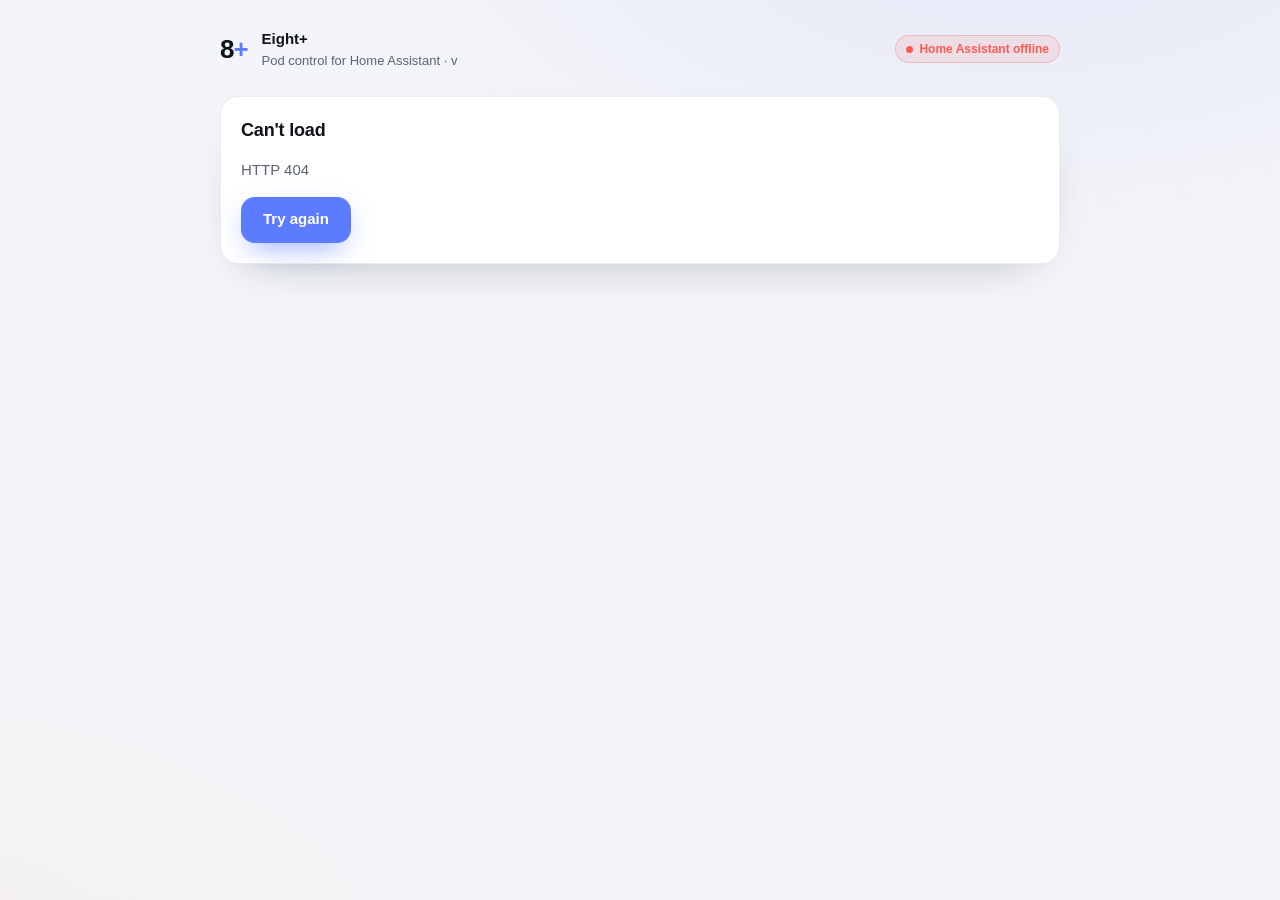
==== eight_plus/app/web/index.html @ 0bc9a641 "Eight+ 0.1.0 — first public release candidate Home Assistant add-on (setup wizard, package generator" ====
<!doctype html>
<html lang="en">
<head>
  <meta charset="utf-8" />
  <meta name="viewport" content="width=device-width, initial-scale=1, viewport-fit=cover" />
  <title>Eight+ Setup</title>
  <link rel="stylesheet" href="style.css" />
</head>
<body>
  <div id="root" class="shell">
    <div class="boot"><div class="mark">8<span>+</span></div><p>Connecting to Home Assistant…</p></div>
  </div>
  <script type="module" src="app.js"></script>
</body>
</html>
---- eight_plus/app/web/style.css ----
/* Eight+ setup panel — dark-first, like the card it installs. */
:root {
  --bg: #07090d;
  --bg-2: #0d1017;
  --surface: #131721;
  --surface-2: #1a1f2b;
  --line: rgba(255, 255, 255, 0.08);
  --line-2: rgba(255, 255, 255, 0.14);
  --text: #eef1f6;
  --muted: #8d95a5;
  --faint: #5d6576;
  --accent: #5b7cff;
  --accent-2: #3f6bff;
  --accent-soft: rgba(91, 124, 255, 0.14);
  --warm: #ff8a4c;
  --cool: #4aa8ff;
  --ok: #33d17a;
  --warn: #ffb020;
  --bad: #ff5a52;
  --radius: 18px;
  --radius-sm: 12px;
  --shadow: 0 24px 60px -24px rgba(0, 0, 0, 0.8);
  --font: -apple-system, BlinkMacSystemFont, "SF Pro Text", "Segoe UI", Roboto, "Helvetica Neue", sans-serif;
  --mono: ui-monospace, "SF Mono", Menlo, Consolas, monospace;
  color-scheme: dark;
}
@media (prefers-color-scheme: light) {
  :root:not([data-theme="dark"]) {
    --bg: #f4f5f8; --bg-2: #eceef3; --surface: #ffffff; --surface-2: #f3f4f8;
    --line: rgba(10, 20, 40, 0.08); --line-2: rgba(10, 20, 40, 0.16);
    --text: #10131a; --muted: #5b6474; --faint: #8a93a3;
    --accent-soft: rgba(63, 107, 255, 0.10); --shadow: 0 20px 50px -30px rgba(10, 20, 40, 0.35);
    color-scheme: light;
  }
}
* { box-sizing: border-box; }
html, body { margin: 0; background: var(--bg); color: var(--text); font: 15px/1.5 var(--font);
  -webkit-font-smoothing: antialiased; }
body { min-height: 100vh; background:
  radial-gradient(1200px 600px at 80% -10%, rgba(91,124,255,.10), transparent 60%),
  radial-gradient(900px 500px at -10% 110%, rgba(255,138,76,.07), transparent 60%), var(--bg); }
button, input, select { font: inherit; color: inherit; }
a { color: var(--accent); }
.shell { max-width: 880px; margin: 0 auto; padding: 28px 20px 80px; }

/* ---------- boot ---------- */
.boot { min-height: 70vh; display: grid; place-content: center; text-align: center; color: var(--muted); }
.mark { font-weight: 800; font-size: 44px; letter-spacing: -0.04em; color: var(--text); }
.mark span { color: var(--accent); }
.boot .mark { animation: breathe 2s ease-in-out infinite; }
@keyframes breathe { 50% { opacity: .55; transform: scale(.97); } }

/* ---------- top bar ---------- */
.top { display: flex; align-items: center; gap: 14px; margin-bottom: 26px; }
.top .mark { font-size: 26px; }
.top .title { font-weight: 650; }
.top .sub { color: var(--muted); font-size: 13px; }
.top .spacer { flex: 1; }
.pill { display: inline-flex; align-items: center; gap: 6px; padding: 4px 10px; border-radius: 999px;
  font-size: 12px; font-weight: 600; background: var(--surface-2); color: var(--muted); border: 1px solid var(--line); }
.pill.ok { color: var(--ok); background: rgba(51,209,122,.10); border-color: rgba(51,209,122,.25); }
.pill.warn { color: var(--warn); background: rgba(255,176,32,.10); border-color: rgba(255,176,32,.25); }
.pill.bad { color: var(--bad); background: rgba(255,90,82,.10); border-color: rgba(255,90,82,.25); }
.pill.accent { color: var(--accent); background: var(--accent-soft); border-color: rgba(91,124,255,.3); }
.dot { width: 7px; height: 7px; border-radius: 50%; background: currentColor; }

/* ---------- stepper ---------- */
.steps { display: flex; gap: 6px; margin: 0 0 22px; }
.steps i { flex: 1; height: 3px; border-radius: 3px; background: var(--line-2); transition: background .3s; }
.steps i.on { background: var(--accent); }
.eyebrow { font-size: 12px; font-weight: 700; letter-spacing: .08em; text-transform: uppercase; color: var(--accent); }
h1 { font-size: 30px; line-height: 1.15; letter-spacing: -0.02em; margin: 6px 0 8px; font-weight: 700; }
h2 { font-size: 18px; margin: 0 0 4px; font-weight: 650; letter-spacing: -0.01em; }
h3 { font-size: 14px; margin: 0; font-weight: 650; }
.lede { color: var(--muted); font-size: 16px; margin: 0 0 24px; max-width: 60ch; }
.muted { color: var(--muted); }
.small { font-size: 13px; }
.mono { font-family: var(--mono); font-size: 12.5px; }

/* ---------- cards ---------- */
.card { background: var(--surface); border: 1px solid var(--line); border-radius: var(--radius); padding: 20px;
  box-shadow: var(--shadow); }
.card + .card, .stack > * + * { margin-top: 14px; }
.grid > .card, .grid > .choice { margin-top: 0; }
.grid { display: grid; gap: 14px; }
.grid.two { grid-template-columns: repeat(2, minmax(0, 1fr)); }
.grid.three { grid-template-columns: repeat(3, minmax(0, 1fr)); }
.grid.four { grid-template-columns: repeat(4, minmax(0, 1fr)); }
@media (max-width: 720px) { .grid.two, .grid.three, .grid.four { grid-template-columns: 1fr; } h1 { font-size: 25px; } }

.feature { padding: 18px; }
.feature .ico { width: 38px; height: 38px; border-radius: 12px; display: grid; place-items: center; margin-bottom: 12px;
  background: var(--accent-soft); color: var(--accent); }
.feature p { margin: 4px 0 0; color: var(--muted); font-size: 13.5px; }
.ico svg { width: 20px; height: 20px; }

/* choice cards (backend, solo/couple) */
.choice { position: relative; text-align: left; cursor: pointer; background: var(--surface); border: 1.5px solid var(--line);
  border-radius: var(--radius); padding: 18px; transition: border-color .2s, transform .15s, background .2s; width: 100%; }
.choice:hover { border-color: var(--line-2); }
.choice:active { transform: scale(.995); }
.choice.sel { border-color: var(--accent); background: linear-gradient(180deg, var(--accent-soft), transparent 70%), var(--surface); }
.choice .head { display: flex; align-items: center; gap: 10px; margin-bottom: 6px; }
.choice .head h2 { flex: 1; }
.choice p { margin: 0; color: var(--muted); font-size: 13.5px; }
.choice .tags { display: flex; flex-wrap: wrap; gap: 6px; margin: 2px 0 10px 30px; }
.choice ul { margin: 10px 0 0; padding: 0; list-style: none; font-size: 13px; color: var(--muted); }
.choice li { display: flex; gap: 8px; align-items: baseline; padding: 2px 0; }
.choice li b { font-weight: 600; color: var(--text); }
.choice .radio { width: 20px; height: 20px; border-radius: 50%; border: 2px solid var(--line-2); flex: none; display: grid; place-items: center; }
.choice.sel .radio { border-color: var(--accent); }
.choice.sel .radio::after { content: ""; width: 10px; height: 10px; border-radius: 50%; background: var(--accent); }
.choice.dim { opacity: .62; }

/* ---------- forms ---------- */
label.field { display: block; }
label.field > span { display: block; font-size: 13px; font-weight: 600; margin-bottom: 6px; }
label.field > small { display: block; color: var(--muted); font-size: 12.5px; margin-top: 6px; }
input[type=text], input[type=time], select {
  width: 100%; height: 44px; padding: 0 14px; border-radius: var(--radius-sm); background: var(--bg-2);
  border: 1px solid var(--line-2); outline: none; transition: border-color .2s, box-shadow .2s; appearance: none; }
select { background-image: linear-gradient(45deg, transparent 50%, var(--muted) 50%), linear-gradient(135deg, var(--muted) 50%, transparent 50%);
  background-position: calc(100% - 20px) 19px, calc(100% - 15px) 19px; background-size: 5px 5px; background-repeat: no-repeat; padding-right: 36px; }
input:focus, select:focus { border-color: var(--accent); box-shadow: 0 0 0 3px var(--accent-soft); }
input[type=time]::-webkit-calendar-picker-indicator { filter: invert(.7); }
.row { display: flex; gap: 12px; align-items: center; }
.row > * { flex: 1; }
.seg { display: inline-flex; padding: 4px; border-radius: 14px; background: var(--bg-2); border: 1px solid var(--line); gap: 4px; }
.seg button { border: 0; background: transparent; padding: 9px 16px; border-radius: 10px; cursor: pointer; font-weight: 600; color: var(--muted); }
.seg button.on { background: var(--surface-2); color: var(--text); box-shadow: 0 1px 0 var(--line-2) inset; }

/* toggle rows */
.toggle { display: flex; gap: 14px; align-items: flex-start; padding: 16px 0; border-top: 1px solid var(--line); }
.toggle:first-child { border-top: 0; padding-top: 4px; }
.toggle .txt { flex: 1; }
.toggle .txt p { margin: 3px 0 0; color: var(--muted); font-size: 13.5px; }
.switch { position: relative; width: 46px; height: 28px; flex: none; margin-top: 2px; }
.switch input { opacity: 0; width: 0; height: 0; }
.switch span { position: absolute; inset: 0; border-radius: 28px; background: var(--line-2); transition: background .2s; cursor: pointer; }
.switch span::after { content: ""; position: absolute; left: 3px; top: 3px; width: 22px; height: 22px; border-radius: 50%;
  background: #fff; transition: transform .2s; box-shadow: 0 2px 6px rgba(0,0,0,.3); }
.switch input:checked + span { background: var(--accent); }
.switch input:checked + span::after { transform: translateX(18px); }
.switch input:disabled + span { opacity: .4; cursor: not-allowed; }

/* ---------- bed picker ---------- */
.bed { position: relative; display: grid; grid-template-columns: 1fr 1fr; gap: 6px; padding: 18px 14px 14px; border-radius: 22px;
  background: linear-gradient(180deg, #1d2230, #141823); border: 1px solid var(--line-2); width: 100%; max-width: 360px; margin: 0 auto; }
.bed::before { content: ""; position: absolute; left: 14px; right: 14px; top: 8px; height: 5px; border-radius: 5px; background: rgba(255,255,255,.06); }
.half { height: 190px; border-radius: 14px; border: 1.5px dashed var(--line-2); display: flex; flex-direction: column; align-items: center; justify-content: flex-start; padding-top: 14px; gap: 2px; text-align: center;
  cursor: pointer; transition: all .25s; color: var(--muted); font-size: 13px; background: rgba(255,255,255,.015); }
.half:hover { border-color: var(--muted); }
.half.taken { border-style: solid; color: var(--text); }
.half.taken.a { border-color: var(--warm); background: radial-gradient(120% 90% at 50% 0%, rgba(255,138,76,.28), transparent 70%); }
.half.taken.b { border-color: var(--cool); background: radial-gradient(120% 90% at 50% 0%, rgba(74,168,255,.28), transparent 70%); }
.half .who { font-size: 17px; font-weight: 700; }
.half .pillow { width: 70%; max-width: 110px; height: 24px; border-radius: 10px; background: rgba(255,255,255,.09); margin: 0 auto 38px; flex: none; }

/* ---------- night timeline ---------- */
.night { margin-top: 10px; }
.night .bar { display: flex; height: 34px; border-radius: 10px; overflow: hidden; border: 1px solid var(--line); }
.night .bar div { display: grid; place-items: center; font-size: 11px; font-weight: 700; color: rgba(0,0,0,.72); min-width: 0; overflow: hidden; }
.night .legend { display: flex; justify-content: space-between; color: var(--muted); font-size: 12px; margin-top: 6px; }

/* ---------- entity table ---------- */
.ents { width: 100%; border-collapse: collapse; font-size: 13px; margin-top: 10px; }
.ents td { padding: 7px 0; border-top: 1px solid var(--line); vertical-align: top; }
.ents td:first-child { color: var(--muted); width: 34%; padding-right: 10px; }
.ents .miss { color: var(--warn); }
.ents td.mono, .ents .mono { word-break: break-all; }
.grid > * { min-width: 0; }
details { border-top: 1px solid var(--line); margin-top: 14px; padding-top: 12px; }
summary { cursor: pointer; font-weight: 600; font-size: 13.5px; color: var(--muted); list-style: none; }
summary::-webkit-details-marker { display: none; }
summary::before { content: "›"; display: inline-block; margin-right: 8px; transition: transform .2s; }
details[open] > summary::before { transform: rotate(90deg); }
pre { background: var(--bg-2); border: 1px solid var(--line); border-radius: var(--radius-sm); padding: 14px; overflow: auto;
  max-height: 380px; font: 12px/1.5 var(--mono); color: var(--muted); }

/* ---------- notes / callouts ---------- */
.note { display: block; padding: 12px 14px; border-radius: var(--radius-sm); background: var(--surface-2);
  border: 1px solid var(--line); font-size: 13.5px; color: var(--muted); }
.note.warn { background: rgba(255,176,32,.07); border-color: rgba(255,176,32,.22); color: #f3c86d; }
.note.bad { background: rgba(255,90,82,.08); border-color: rgba(255,90,82,.25); color: #ff9a94; }
.note.ok { background: rgba(51,209,122,.07); border-color: rgba(51,209,122,.22); color: #7fe2a9; }
.note b { color: var(--text); }
.note.flex { display: flex; gap: 12px; align-items: center; }
@media (prefers-color-scheme: light) { :root:not([data-theme="dark"]) .note.warn { color: #8a5a00; }
  :root:not([data-theme="dark"]) .note.bad { color: #b3261e; } :root:not([data-theme="dark"]) .note.ok { color: #16723f; } }

/* ---------- checks + progress ---------- */
.checks { list-style: none; margin: 0; padding: 0; }
.checks li { display: flex; gap: 12px; align-items: flex-start; padding: 10px 0; border-top: 1px solid var(--line); }
.checks li:first-child { border-top: 0; }
.checks .st { width: 22px; height: 22px; border-radius: 50%; flex: none; display: grid; place-items: center; font-size: 12px; font-weight: 800; }
.st.ok { background: rgba(51,209,122,.16); color: var(--ok); }
.st.warn { background: rgba(255,176,32,.16); color: var(--warn); }
.st.fail { background: rgba(255,90,82,.16); color: var(--bad); }
.st.run { border: 2px solid var(--line-2); border-top-color: var(--accent); animation: spin .9s linear infinite; }
.st.todo { border: 2px solid var(--line); }
@keyframes spin { to { transform: rotate(360deg); } }
.checks .d { color: var(--muted); font-size: 12.5px; }

/* ---------- stats ---------- */
.stat { padding: 16px; }
.stat .k { color: var(--muted); font-size: 12.5px; font-weight: 600; }
.stat .v { font-size: 26px; font-weight: 700; letter-spacing: -0.02em; margin-top: 2px; }
.stat .v small { font-size: 13px; color: var(--muted); font-weight: 600; }

/* ---------- footer nav ---------- */
.nav { display: flex; gap: 12px; margin-top: 26px; align-items: center; }
.nav .spacer { flex: 1; }
.btn { border: 0; cursor: pointer; height: 46px; padding: 0 22px; border-radius: 14px; font-weight: 650; display: inline-flex;
  align-items: center; gap: 8px; transition: transform .12s, background .2s, opacity .2s; text-decoration: none; }
.btn:active { transform: scale(.98); }
.btn.primary { background: var(--accent); color: #fff; box-shadow: 0 10px 30px -10px rgba(91,124,255,.8); }
.btn.primary:hover { background: #6a88ff; }
.btn.ghost { background: transparent; color: var(--muted); border: 1px solid var(--line-2); }
.btn.ghost:hover { color: var(--text); }
.btn.danger { background: rgba(255,90,82,.12); color: var(--bad); border: 1px solid rgba(255,90,82,.3); }
.btn[disabled] { opacity: .45; pointer-events: none; }
.btn.small { height: 36px; padding: 0 14px; font-size: 13px; border-radius: 11px; }

.hero-done { text-align: center; padding: 30px 10px 10px; }
.hero-done .tick { width: 76px; height: 76px; border-radius: 50%; margin: 0 auto 16px; display: grid; place-items: center;
  background: radial-gradient(circle, rgba(51,209,122,.3), rgba(51,209,122,.08)); color: var(--ok); font-size: 36px; }
.url { font-family: var(--mono); font-size: 14px; background: var(--bg-2); padding: 10px 14px; border-radius: 12px; border: 1px solid var(--line);
  display: inline-block; user-select: all; }
.fade { animation: fade .35s ease both; }
@keyframes fade { from { opacity: 0; transform: translateY(6px); } }
.nights { display: flex; gap: 6px; align-items: flex-end; height: 64px; margin-top: 8px; }
.nights div { flex: 1; border-radius: 6px 6px 3px 3px; background: var(--accent); opacity: .85; min-height: 4px; position: relative; }
.nights div span { position: absolute; top: -18px; left: 0; right: 0; text-align: center; font-size: 11px; color: var(--muted); }
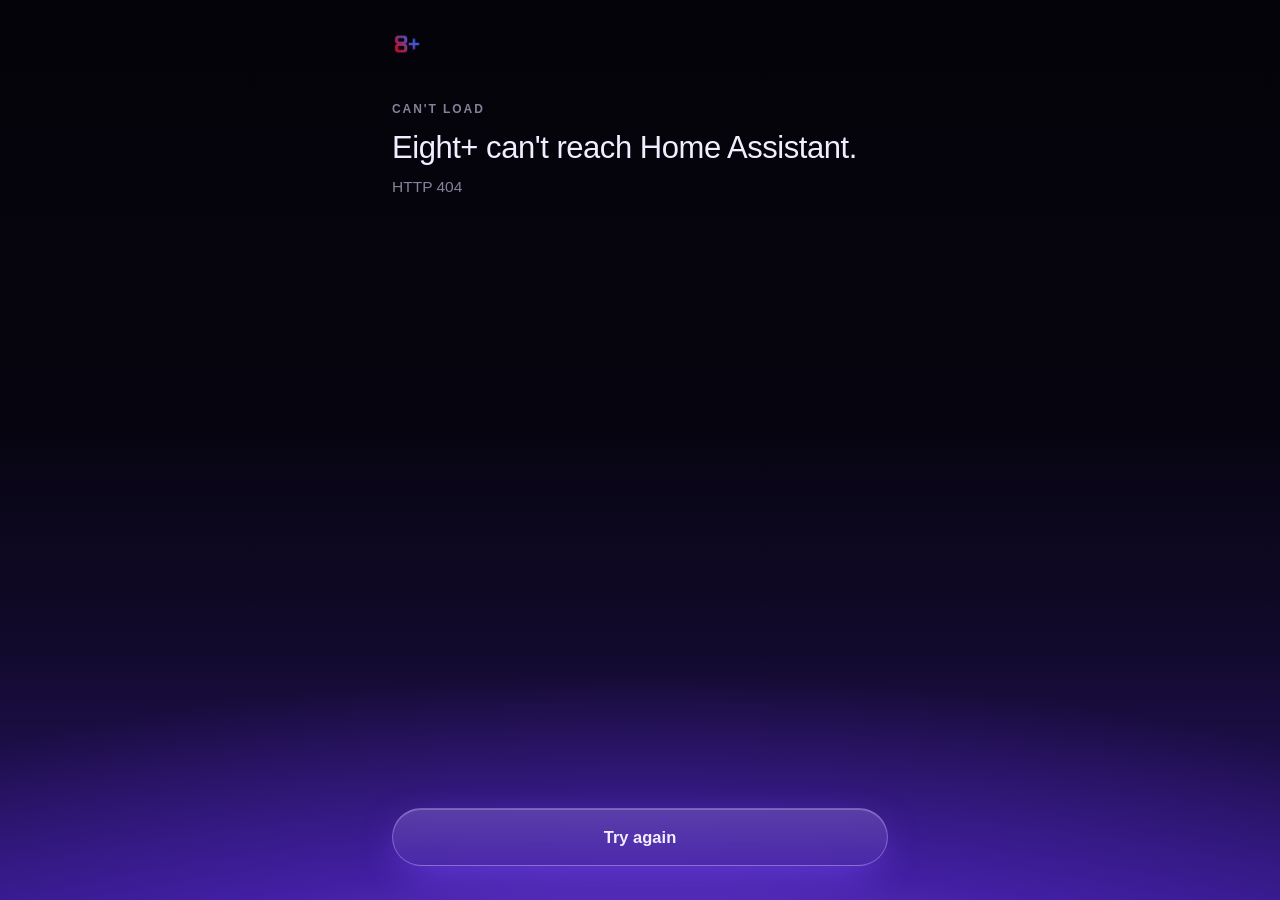
==== commit ebabd0a3: "Deprecate Sleep Coach; minimal dark violet setup panel - Sleep Coach is no longer offered or generat" ====
--- a/eight_plus/app/web/index.html
+++ b/eight_plus/app/web/index.html
@@ -4,11 +4,13 @@
   <meta charset="utf-8" />
   <meta name="viewport" content="width=device-width, initial-scale=1, viewport-fit=cover" />
   <title>Eight+ Setup</title>
+  <meta name="theme-color" content="#05040a" />
+  <link rel="icon" href="icon.png" />
   <link rel="stylesheet" href="style.css" />
 </head>
 <body>
   <div id="root" class="shell">
-    <div class="boot"><div class="mark">8<span>+</span></div><p>Connecting to Home Assistant…</p></div>
+    <div class="boot"><img class="logo xl" src="icon.png" alt="Eight+"><p>Connecting to Home Assistant…</p></div>
   </div>
   <script type="module" src="app.js"></script>
 </body>
--- a/eight_plus/app/web/style.css
+++ b/eight_plus/app/web/style.css
@@ -1,233 +1,246 @@
-/* Eight+ setup panel — dark-first, like the card it installs. */
+/* Eight+ setup panel — minimal, dark, violet. One question per screen. */
 :root {
-  --bg: #07090d;
-  --bg-2: #0d1017;
-  --surface: #131721;
-  --surface-2: #1a1f2b;
-  --line: rgba(255, 255, 255, 0.08);
-  --line-2: rgba(255, 255, 255, 0.14);
-  --text: #eef1f6;
-  --muted: #8d95a5;
-  --faint: #5d6576;
-  --accent: #5b7cff;
-  --accent-2: #3f6bff;
-  --accent-soft: rgba(91, 124, 255, 0.14);
-  --warm: #ff8a4c;
-  --cool: #4aa8ff;
-  --ok: #33d17a;
-  --warn: #ffb020;
-  --bad: #ff5a52;
-  --radius: 18px;
-  --radius-sm: 12px;
-  --shadow: 0 24px 60px -24px rgba(0, 0, 0, 0.8);
-  --font: -apple-system, BlinkMacSystemFont, "SF Pro Text", "Segoe UI", Roboto, "Helvetica Neue", sans-serif;
+  --ink: #05040a;
+  --text: #f1eeff;
+  --muted: rgba(226, 220, 255, 0.58);
+  --faint: rgba(226, 220, 255, 0.34);
+  --glass: rgba(255, 255, 255, 0.045);
+  --glass-2: rgba(255, 255, 255, 0.08);
+  --line: rgba(255, 255, 255, 0.09);
+  --line-2: rgba(255, 255, 255, 0.16);
+  --accent: #a68bff;          /* violet — the one accent */
+  --accent-deep: #7c4dff;
+  --accent-soft: rgba(166, 139, 255, 0.14);
+  --pink: #ff7ab8;            /* second sleeper */
+  --ok: #7ee2a8;
+  --warn: #ffcf73;
+  --bad: #ff8f8a;
+  --r: 22px;
+  --r-sm: 16px;
+  --font: -apple-system, BlinkMacSystemFont, "SF Pro Display", "Inter", "Segoe UI", Roboto, "Helvetica Neue", sans-serif;
   --mono: ui-monospace, "SF Mono", Menlo, Consolas, monospace;
   color-scheme: dark;
 }
-@media (prefers-color-scheme: light) {
-  :root:not([data-theme="dark"]) {
-    --bg: #f4f5f8; --bg-2: #eceef3; --surface: #ffffff; --surface-2: #f3f4f8;
-    --line: rgba(10, 20, 40, 0.08); --line-2: rgba(10, 20, 40, 0.16);
-    --text: #10131a; --muted: #5b6474; --faint: #8a93a3;
-    --accent-soft: rgba(63, 107, 255, 0.10); --shadow: 0 20px 50px -30px rgba(10, 20, 40, 0.35);
-    color-scheme: light;
-  }
-}
 * { box-sizing: border-box; }
-html, body { margin: 0; background: var(--bg); color: var(--text); font: 15px/1.5 var(--font);
-  -webkit-font-smoothing: antialiased; }
-body { min-height: 100vh; background:
-  radial-gradient(1200px 600px at 80% -10%, rgba(91,124,255,.10), transparent 60%),
-  radial-gradient(900px 500px at -10% 110%, rgba(255,138,76,.07), transparent 60%), var(--bg); }
+html { background: var(--ink); }
+body { margin: 0; color: var(--text); font: 15px/1.5 var(--font); -webkit-font-smoothing: antialiased; min-height: 100vh; background: transparent; }
+/* the sky: black up top, violet light rising from the bottom */
+body::before { content: ""; position: fixed; inset: 0; z-index: -1; pointer-events: none; background:
+  radial-gradient(120% 60% at 50% 118%, rgba(150, 92, 255, 0.85), rgba(98, 46, 230, 0.45) 38%, transparent 72%),
+  linear-gradient(180deg, #040309 0%, #06040e 45%, #120a2c 72%, #2a1470 100%); }
 button, input, select { font: inherit; color: inherit; }
-a { color: var(--accent); }
-.shell { max-width: 880px; margin: 0 auto; padding: 28px 20px 80px; }
+a { color: var(--accent); text-decoration: none; }
+a:hover { text-decoration: underline; }
+
+.shell { max-width: 540px; margin: 0 auto; padding: 22px 22px 28px; min-height: 100vh; display: flex; flex-direction: column; }
+.screen { flex: 1; display: flex; flex-direction: column; }
 
 /* ---------- boot ---------- */
-.boot { min-height: 70vh; display: grid; place-content: center; text-align: center; color: var(--muted); }
-.mark { font-weight: 800; font-size: 44px; letter-spacing: -0.04em; color: var(--text); }
-.mark span { color: var(--accent); }
-.boot .mark { animation: breathe 2s ease-in-out infinite; }
+.boot { flex: 1; display: grid; place-content: center; justify-items: center; gap: 14px; color: var(--muted); text-align: center; }
+.boot .logo { animation: breathe 2.4s ease-in-out infinite; }
 @keyframes breathe { 50% { opacity: .55; transform: scale(.97); } }
 
-/* ---------- top bar ---------- */
-.top { display: flex; align-items: center; gap: 14px; margin-bottom: 26px; }
-.top .mark { font-size: 26px; }
-.top .title { font-weight: 650; }
-.top .sub { color: var(--muted); font-size: 13px; }
+/* ---------- the 8+ mark (transparent PNG made from the add-on icon) ---------- */
+.logo { display: block; width: 44px; height: 44px; user-select: none; }
+.logo.xl { width: 112px; height: 112px; filter: drop-shadow(0 0 40px rgba(140, 90, 255, .45)); }
+.logo.sm { width: 30px; height: 30px; }
+
+/* ---------- top: back / mark + progress ---------- */
+.top { display: flex; align-items: center; gap: 18px; height: 44px; margin-bottom: 34px; }
+.top .back { width: 32px; height: 32px; margin-left: -6px; display: grid; place-items: center; border: 0; background: none; cursor: pointer; color: var(--text); border-radius: 50%; flex: none; }
+.top .back:hover { background: var(--glass-2); }
+.top .back svg { width: 22px; height: 22px; }
 .top .spacer { flex: 1; }
-.pill { display: inline-flex; align-items: center; gap: 6px; padding: 4px 10px; border-radius: 999px;
-  font-size: 12px; font-weight: 600; background: var(--surface-2); color: var(--muted); border: 1px solid var(--line); }
-.pill.ok { color: var(--ok); background: rgba(51,209,122,.10); border-color: rgba(51,209,122,.25); }
-.pill.warn { color: var(--warn); background: rgba(255,176,32,.10); border-color: rgba(255,176,32,.25); }
-.pill.bad { color: var(--bad); background: rgba(255,90,82,.10); border-color: rgba(255,90,82,.25); }
-.pill.accent { color: var(--accent); background: var(--accent-soft); border-color: rgba(91,124,255,.3); }
-.dot { width: 7px; height: 7px; border-radius: 50%; background: currentColor; }
-
-/* ---------- stepper ---------- */
-.steps { display: flex; gap: 6px; margin: 0 0 22px; }
-.steps i { flex: 1; height: 3px; border-radius: 3px; background: var(--line-2); transition: background .3s; }
-.steps i.on { background: var(--accent); }
-.eyebrow { font-size: 12px; font-weight: 700; letter-spacing: .08em; text-transform: uppercase; color: var(--accent); }
-h1 { font-size: 30px; line-height: 1.15; letter-spacing: -0.02em; margin: 6px 0 8px; font-weight: 700; }
-h2 { font-size: 18px; margin: 0 0 4px; font-weight: 650; letter-spacing: -0.01em; }
-h3 { font-size: 14px; margin: 0; font-weight: 650; }
-.lede { color: var(--muted); font-size: 16px; margin: 0 0 24px; max-width: 60ch; }
+.steps { flex: 1; display: flex; gap: 6px; }
+.steps i { flex: 1; height: 3px; border-radius: 3px; background: rgba(255, 255, 255, 0.2); transition: background .35s, box-shadow .35s; }
+.steps i.done { background: rgba(255, 255, 255, 0.55); }
+.steps i.on { background: var(--accent); box-shadow: 0 0 12px rgba(166, 139, 255, .7); }
+.ha-off { font-size: 12px; color: var(--bad); display: inline-flex; align-items: center; gap: 6px; }
+
+/* ---------- type ---------- */
+.eyebrow { font-size: 12px; font-weight: 600; letter-spacing: .16em; text-transform: uppercase; color: var(--muted); }
+h1 { font-size: 31px; line-height: 1.18; letter-spacing: -0.015em; margin: 12px 0 8px; font-weight: 500; }
+h2 { font-size: 17px; margin: 0; font-weight: 550; letter-spacing: -0.005em; }
+h3 { font-size: 15px; margin: 0; font-weight: 550; }
+.lede { color: var(--muted); font-size: 15.5px; margin: 0 0 30px; }
 .muted { color: var(--muted); }
 .small { font-size: 13px; }
-.mono { font-family: var(--mono); font-size: 12.5px; }
-
-/* ---------- cards ---------- */
-.card { background: var(--surface); border: 1px solid var(--line); border-radius: var(--radius); padding: 20px;
-  box-shadow: var(--shadow); }
-.card + .card, .stack > * + * { margin-top: 14px; }
-.grid > .card, .grid > .choice { margin-top: 0; }
-.grid { display: grid; gap: 14px; }
+.mono { font-family: var(--mono); font-size: 12px; }
+.label { font-size: 11.5px; font-weight: 600; letter-spacing: .14em; text-transform: uppercase; color: var(--faint); margin: 26px 0 10px; }
+.label:first-child { margin-top: 0; }
+
+/* ---------- glass ---------- */
+.glass { background: linear-gradient(180deg, rgba(255,255,255,.06), rgba(255,255,255,.025)); border: 1px solid var(--line);
+  border-radius: var(--r); padding: 18px; backdrop-filter: blur(18px); -webkit-backdrop-filter: blur(18px); }
+.glass + .glass, .stack > * + * { margin-top: 12px; }
+.grid { display: grid; gap: 12px; }
+.grid > * { min-width: 0; margin-top: 0 !important; }
 .grid.two { grid-template-columns: repeat(2, minmax(0, 1fr)); }
 .grid.three { grid-template-columns: repeat(3, minmax(0, 1fr)); }
-.grid.four { grid-template-columns: repeat(4, minmax(0, 1fr)); }
-@media (max-width: 720px) { .grid.two, .grid.three, .grid.four { grid-template-columns: 1fr; } h1 { font-size: 25px; } }
-
-.feature { padding: 18px; }
-.feature .ico { width: 38px; height: 38px; border-radius: 12px; display: grid; place-items: center; margin-bottom: 12px;
-  background: var(--accent-soft); color: var(--accent); }
-.feature p { margin: 4px 0 0; color: var(--muted); font-size: 13.5px; }
-.ico svg { width: 20px; height: 20px; }
-
-/* choice cards (backend, solo/couple) */
-.choice { position: relative; text-align: left; cursor: pointer; background: var(--surface); border: 1.5px solid var(--line);
-  border-radius: var(--radius); padding: 18px; transition: border-color .2s, transform .15s, background .2s; width: 100%; }
-.choice:hover { border-color: var(--line-2); }
-.choice:active { transform: scale(.995); }
-.choice.sel { border-color: var(--accent); background: linear-gradient(180deg, var(--accent-soft), transparent 70%), var(--surface); }
-.choice .head { display: flex; align-items: center; gap: 10px; margin-bottom: 6px; }
-.choice .head h2 { flex: 1; }
-.choice p { margin: 0; color: var(--muted); font-size: 13.5px; }
-.choice .tags { display: flex; flex-wrap: wrap; gap: 6px; margin: 2px 0 10px 30px; }
-.choice ul { margin: 10px 0 0; padding: 0; list-style: none; font-size: 13px; color: var(--muted); }
-.choice li { display: flex; gap: 8px; align-items: baseline; padding: 2px 0; }
-.choice li b { font-weight: 600; color: var(--text); }
-.choice .radio { width: 20px; height: 20px; border-radius: 50%; border: 2px solid var(--line-2); flex: none; display: grid; place-items: center; }
-.choice.sel .radio { border-color: var(--accent); }
-.choice.sel .radio::after { content: ""; width: 10px; height: 10px; border-radius: 50%; background: var(--accent); }
-.choice.dim { opacity: .62; }
-
-/* ---------- forms ---------- */
+@media (max-width: 460px) { h1 { font-size: 27px; } .grid.three .stat { padding: 14px; } .stat .v { font-size: 26px; } }
+
+/* ---------- option rows (backend etc.) — like the reference's checkbox tiles ---------- */
+.opts { display: flex; flex-direction: column; gap: 10px; }
+.opt { display: flex; align-items: center; gap: 14px; width: 100%; text-align: left; cursor: pointer; padding: 16px 16px;
+  border-radius: var(--r-sm); border: 1px solid var(--line); background: linear-gradient(180deg, rgba(255,255,255,.055), rgba(255,255,255,.02));
+  transition: border-color .2s, background .2s, transform .12s; }
+.opt:hover { border-color: var(--line-2); }
+.opt:active { transform: scale(.995); }
+.opt .box { width: 22px; height: 22px; border-radius: 7px; flex: none; border: 1.5px solid var(--line-2); background: rgba(255,255,255,.06);
+  display: grid; place-items: center; transition: all .2s; }
+.opt .box svg { width: 14px; height: 14px; opacity: 0; color: #fff; }
+.opt.sel { border-color: rgba(166,139,255,.55); background: linear-gradient(180deg, rgba(166,139,255,.16), rgba(166,139,255,.05)); }
+.opt.sel .box { background: var(--accent-deep); border-color: var(--accent); box-shadow: 0 0 14px rgba(124,77,255,.6); }
+.opt.sel .box svg { opacity: 1; }
+.opt .t { flex: 1; min-width: 0; }
+.opt .n { font-weight: 550; }
+.opt .d { color: var(--muted); font-size: 13px; margin-top: 1px; }
+.opt.dim .n { color: var(--muted); }
+.chip { font-size: 11.5px; font-weight: 600; padding: 3px 9px; border-radius: 999px; color: var(--muted); background: var(--glass-2); white-space: nowrap; flex: none; }
+.chip.ok { color: var(--ok); background: rgba(126,226,168,.1); }
+.chip.warn { color: var(--warn); background: rgba(255,207,115,.1); }
+.chip.bad { color: var(--bad); background: rgba(255,143,138,.1); }
+
+/* ---------- segmented ---------- */
+.seg { display: flex; padding: 4px; border-radius: 999px; background: rgba(255,255,255,.05); border: 1px solid var(--line); gap: 4px; margin-bottom: 22px; }
+.seg button { flex: 1; border: 0; background: transparent; padding: 10px 16px; border-radius: 999px; cursor: pointer; font-weight: 550; color: var(--muted); transition: all .2s; }
+.seg button.on { background: rgba(255,255,255,.12); color: var(--text); }
+.seg.small button { padding: 7px 12px; font-size: 13px; }
+
+/* ---------- fields ---------- */
 label.field { display: block; }
-label.field > span { display: block; font-size: 13px; font-weight: 600; margin-bottom: 6px; }
-label.field > small { display: block; color: var(--muted); font-size: 12.5px; margin-top: 6px; }
+label.field + label.field { margin-top: 14px; }
+label.field > span { display: block; font-size: 13px; color: var(--muted); margin: 0 0 7px 2px; }
+label.field > small { display: block; color: var(--faint); font-size: 12px; margin: 7px 0 0 2px; }
 input[type=text], input[type=time], select {
-  width: 100%; height: 44px; padding: 0 14px; border-radius: var(--radius-sm); background: var(--bg-2);
-  border: 1px solid var(--line-2); outline: none; transition: border-color .2s, box-shadow .2s; appearance: none; }
+  width: 100%; height: 52px; padding: 0 16px; border-radius: var(--r-sm); background: rgba(255,255,255,.05);
+  border: 1px solid var(--line); outline: none; transition: border-color .2s, box-shadow .2s, background .2s; appearance: none; }
+select option { background: #120b26; }
 select { background-image: linear-gradient(45deg, transparent 50%, var(--muted) 50%), linear-gradient(135deg, var(--muted) 50%, transparent 50%);
-  background-position: calc(100% - 20px) 19px, calc(100% - 15px) 19px; background-size: 5px 5px; background-repeat: no-repeat; padding-right: 36px; }
-input:focus, select:focus { border-color: var(--accent); box-shadow: 0 0 0 3px var(--accent-soft); }
-input[type=time]::-webkit-calendar-picker-indicator { filter: invert(.7); }
-.row { display: flex; gap: 12px; align-items: center; }
-.row > * { flex: 1; }
-.seg { display: inline-flex; padding: 4px; border-radius: 14px; background: var(--bg-2); border: 1px solid var(--line); gap: 4px; }
-.seg button { border: 0; background: transparent; padding: 9px 16px; border-radius: 10px; cursor: pointer; font-weight: 600; color: var(--muted); }
-.seg button.on { background: var(--surface-2); color: var(--text); box-shadow: 0 1px 0 var(--line-2) inset; }
-
-/* toggle rows */
-.toggle { display: flex; gap: 14px; align-items: flex-start; padding: 16px 0; border-top: 1px solid var(--line); }
-.toggle:first-child { border-top: 0; padding-top: 4px; }
-.toggle .txt { flex: 1; }
-.toggle .txt p { margin: 3px 0 0; color: var(--muted); font-size: 13.5px; }
-.switch { position: relative; width: 46px; height: 28px; flex: none; margin-top: 2px; }
-.switch input { opacity: 0; width: 0; height: 0; }
-.switch span { position: absolute; inset: 0; border-radius: 28px; background: var(--line-2); transition: background .2s; cursor: pointer; }
-.switch span::after { content: ""; position: absolute; left: 3px; top: 3px; width: 22px; height: 22px; border-radius: 50%;
-  background: #fff; transition: transform .2s; box-shadow: 0 2px 6px rgba(0,0,0,.3); }
-.switch input:checked + span { background: var(--accent); }
-.switch input:checked + span::after { transform: translateX(18px); }
-.switch input:disabled + span { opacity: .4; cursor: not-allowed; }
+  background-position: calc(100% - 22px) 23px, calc(100% - 17px) 23px; background-size: 5px 5px; background-repeat: no-repeat; padding-right: 40px; }
+input:focus, select:focus { border-color: rgba(166,139,255,.7); box-shadow: 0 0 0 4px var(--accent-soft); background-color: rgba(255,255,255,.07); }
+input::placeholder { color: var(--faint); }
+input[type=time]::-webkit-calendar-picker-indicator { filter: invert(.8); opacity: .5; }
+.row { display: flex; gap: 12px; }
+.row > * { flex: 1; min-width: 0; }
+
+/* big time tiles (routine) */
+.times { display: grid; grid-template-columns: repeat(2, minmax(0, 1fr)); gap: 10px; }
+.time { display: block; min-width: 0; border-radius: var(--r-sm); border: 1px solid var(--line); background: rgba(255,255,255,.04); padding: 12px 14px 6px; transition: border-color .2s; }
+.time:focus-within { border-color: rgba(166,139,255,.6); }
+.time span { font-size: 12px; color: var(--muted); }
+.time input[type=time] { height: 46px; padding: 0; border: 0; background: none; box-shadow: none; font-size: 25px; font-weight: 400;
+  letter-spacing: -0.01em; font-variant-numeric: tabular-nums; min-width: 0; width: 100%; }
+.time input[type=time]::-webkit-calendar-picker-indicator { width: 14px; margin-left: 4px; }
+.night { margin-top: 12px; }
+.night .bar { display: flex; height: 6px; border-radius: 6px; overflow: hidden; gap: 2px; }
+.night .bar div { border-radius: 3px; }
+.night .legend { display: flex; justify-content: space-between; color: var(--faint); font-size: 12px; margin-top: 8px; }
+
+/* ---------- toggles ---------- */
+.toggle { display: flex; gap: 16px; align-items: center; padding: 16px 0; border-top: 1px solid var(--line); }
+.toggle:first-child { border-top: 0; padding-top: 2px; }
+.toggle:last-child { padding-bottom: 2px; }
+.toggle .txt { flex: 1; min-width: 0; }
+.toggle .txt p { margin: 3px 0 0; color: var(--muted); font-size: 13px; }
+.switch { position: relative; width: 52px; height: 32px; flex: none; }
+.switch input { opacity: 0; width: 0; height: 0; position: absolute; }
+.switch span { position: absolute; inset: 0; border-radius: 32px; background: rgba(255,255,255,.14); transition: background .25s, box-shadow .25s; cursor: pointer; }
+.switch span::after { content: ""; position: absolute; left: 3px; top: 3px; width: 26px; height: 26px; border-radius: 50%;
+  background: #fff; transition: transform .25s cubic-bezier(.3,.7,.3,1); box-shadow: 0 2px 8px rgba(0,0,0,.35); }
+.switch input:checked + span { background: var(--accent-deep); box-shadow: 0 0 16px rgba(124,77,255,.55); }
+.switch input:checked + span::after { transform: translateX(20px); }
+.switch input:disabled + span { opacity: .35; cursor: not-allowed; }
 
 /* ---------- bed picker ---------- */
-.bed { position: relative; display: grid; grid-template-columns: 1fr 1fr; gap: 6px; padding: 18px 14px 14px; border-radius: 22px;
-  background: linear-gradient(180deg, #1d2230, #141823); border: 1px solid var(--line-2); width: 100%; max-width: 360px; margin: 0 auto; }
-.bed::before { content: ""; position: absolute; left: 14px; right: 14px; top: 8px; height: 5px; border-radius: 5px; background: rgba(255,255,255,.06); }
-.half { height: 190px; border-radius: 14px; border: 1.5px dashed var(--line-2); display: flex; flex-direction: column; align-items: center; justify-content: flex-start; padding-top: 14px; gap: 2px; text-align: center;
-  cursor: pointer; transition: all .25s; color: var(--muted); font-size: 13px; background: rgba(255,255,255,.015); }
+.bed { position: relative; display: grid; grid-template-columns: 1fr 1fr; gap: 8px; padding: 16px 12px 12px; border-radius: 26px;
+  background: linear-gradient(180deg, rgba(255,255,255,.06), rgba(255,255,255,.015)); border: 1px solid var(--line); margin-bottom: 18px; }
+.half { height: 150px; border-radius: 16px; border: 1px dashed var(--line-2); display: flex; flex-direction: column; align-items: center; padding-top: 12px; gap: 2px;
+  text-align: center; cursor: pointer; transition: all .25s; color: var(--faint); font-size: 13px; }
 .half:hover { border-color: var(--muted); }
 .half.taken { border-style: solid; color: var(--text); }
-.half.taken.a { border-color: var(--warm); background: radial-gradient(120% 90% at 50% 0%, rgba(255,138,76,.28), transparent 70%); }
-.half.taken.b { border-color: var(--cool); background: radial-gradient(120% 90% at 50% 0%, rgba(74,168,255,.28), transparent 70%); }
-.half .who { font-size: 17px; font-weight: 700; }
-.half .pillow { width: 70%; max-width: 110px; height: 24px; border-radius: 10px; background: rgba(255,255,255,.09); margin: 0 auto 38px; flex: none; }
-
-/* ---------- night timeline ---------- */
-.night { margin-top: 10px; }
-.night .bar { display: flex; height: 34px; border-radius: 10px; overflow: hidden; border: 1px solid var(--line); }
-.night .bar div { display: grid; place-items: center; font-size: 11px; font-weight: 700; color: rgba(0,0,0,.72); min-width: 0; overflow: hidden; }
-.night .legend { display: flex; justify-content: space-between; color: var(--muted); font-size: 12px; margin-top: 6px; }
-
-/* ---------- entity table ---------- */
-.ents { width: 100%; border-collapse: collapse; font-size: 13px; margin-top: 10px; }
-.ents td { padding: 7px 0; border-top: 1px solid var(--line); vertical-align: top; }
-.ents td:first-child { color: var(--muted); width: 34%; padding-right: 10px; }
-.ents .miss { color: var(--warn); }
-.ents td.mono, .ents .mono { word-break: break-all; }
-.grid > * { min-width: 0; }
-details { border-top: 1px solid var(--line); margin-top: 14px; padding-top: 12px; }
-summary { cursor: pointer; font-weight: 600; font-size: 13.5px; color: var(--muted); list-style: none; }
+.half.taken.a { border-color: rgba(166,139,255,.7); background: radial-gradient(120% 90% at 50% 0%, rgba(166,139,255,.28), transparent 70%); }
+.half.taken.b { border-color: rgba(255,122,184,.65); background: radial-gradient(120% 90% at 50% 0%, rgba(255,122,184,.22), transparent 70%); }
+.half .who { font-size: 17px; font-weight: 550; }
+.half .pillow { width: 64%; height: 20px; border-radius: 9px; background: rgba(255,255,255,.08); margin: 0 auto 28px; flex: none; }
+
+/* ---------- entity rows ---------- */
+.ents { width: 100%; border-collapse: collapse; font-size: 13px; }
+.ents td { padding: 9px 0; border-top: 1px solid var(--line); vertical-align: middle; }
+.ents tr:first-child td { border-top: 0; }
+.ents td:first-child { color: var(--muted); width: 42%; padding-right: 10px; }
+.ents td.mono { word-break: break-all; color: var(--text); }
+.ents select { height: 42px; font-size: 13px; }
+.miss { color: var(--warn); font-size: 12px; margin-bottom: 6px; }
+details { margin-top: 14px; }
+summary { cursor: pointer; font-size: 13.5px; color: var(--muted); list-style: none; }
 summary::-webkit-details-marker { display: none; }
-summary::before { content: "›"; display: inline-block; margin-right: 8px; transition: transform .2s; }
+summary::before { content: "›"; display: inline-block; width: 14px; transition: transform .2s; }
 details[open] > summary::before { transform: rotate(90deg); }
-pre { background: var(--bg-2); border: 1px solid var(--line); border-radius: var(--radius-sm); padding: 14px; overflow: auto;
-  max-height: 380px; font: 12px/1.5 var(--mono); color: var(--muted); }
-
-/* ---------- notes / callouts ---------- */
-.note { display: block; padding: 12px 14px; border-radius: var(--radius-sm); background: var(--surface-2);
-  border: 1px solid var(--line); font-size: 13.5px; color: var(--muted); }
-.note.warn { background: rgba(255,176,32,.07); border-color: rgba(255,176,32,.22); color: #f3c86d; }
-.note.bad { background: rgba(255,90,82,.08); border-color: rgba(255,90,82,.25); color: #ff9a94; }
-.note.ok { background: rgba(51,209,122,.07); border-color: rgba(51,209,122,.22); color: #7fe2a9; }
-.note b { color: var(--text); }
+details details { margin-top: 8px; }
+pre { background: rgba(0,0,0,.35); border: 1px solid var(--line); border-radius: 14px; padding: 14px; overflow: auto;
+  max-height: 340px; font: 11.5px/1.55 var(--mono); color: var(--muted); }
+
+/* ---------- notes ---------- */
+.note { display: block; padding: 12px 14px; border-radius: 14px; background: rgba(255,255,255,.04);
+  border: 1px solid var(--line); font-size: 13px; color: var(--muted); }
+.note.warn { background: rgba(255,207,115,.06); border-color: rgba(255,207,115,.2); color: #ffdc98; }
+.note.bad { background: rgba(255,143,138,.07); border-color: rgba(255,143,138,.22); color: #ffb3ae; }
+.note b { color: var(--text); font-weight: 600; }
 .note.flex { display: flex; gap: 12px; align-items: center; }
-@media (prefers-color-scheme: light) { :root:not([data-theme="dark"]) .note.warn { color: #8a5a00; }
-  :root:not([data-theme="dark"]) .note.bad { color: #b3261e; } :root:not([data-theme="dark"]) .note.ok { color: #16723f; } }
+.gap { margin-top: 12px; }
 
 /* ---------- checks + progress ---------- */
 .checks { list-style: none; margin: 0; padding: 0; }
-.checks li { display: flex; gap: 12px; align-items: flex-start; padding: 10px 0; border-top: 1px solid var(--line); }
-.checks li:first-child { border-top: 0; }
-.checks .st { width: 22px; height: 22px; border-radius: 50%; flex: none; display: grid; place-items: center; font-size: 12px; font-weight: 800; }
-.st.ok { background: rgba(51,209,122,.16); color: var(--ok); }
-.st.warn { background: rgba(255,176,32,.16); color: var(--warn); }
-.st.fail { background: rgba(255,90,82,.16); color: var(--bad); }
+.checks li { display: flex; gap: 12px; align-items: flex-start; padding: 12px 0; border-top: 1px solid var(--line); }
+.checks li:first-child { border-top: 0; padding-top: 0; }
+.checks li:last-child { padding-bottom: 0; }
+.checks .st { width: 22px; height: 22px; border-radius: 50%; flex: none; display: grid; place-items: center; font-size: 11px; font-weight: 700; }
+.st.ok { background: rgba(126,226,168,.14); color: var(--ok); }
+.st.warn { background: rgba(255,207,115,.14); color: var(--warn); }
+.st.bad, .st.fail { background: rgba(255,143,138,.14); color: var(--bad); }
 .st.run { border: 2px solid var(--line-2); border-top-color: var(--accent); animation: spin .9s linear infinite; }
 .st.todo { border: 2px solid var(--line); }
 @keyframes spin { to { transform: rotate(360deg); } }
 .checks .d { color: var(--muted); font-size: 12.5px; }
 
 /* ---------- stats ---------- */
-.stat { padding: 16px; }
-.stat .k { color: var(--muted); font-size: 12.5px; font-weight: 600; }
-.stat .v { font-size: 26px; font-weight: 700; letter-spacing: -0.02em; margin-top: 2px; }
-.stat .v small { font-size: 13px; color: var(--muted); font-weight: 600; }
-
-/* ---------- footer nav ---------- */
-.nav { display: flex; gap: 12px; margin-top: 26px; align-items: center; }
-.nav .spacer { flex: 1; }
-.btn { border: 0; cursor: pointer; height: 46px; padding: 0 22px; border-radius: 14px; font-weight: 650; display: inline-flex;
-  align-items: center; gap: 8px; transition: transform .12s, background .2s, opacity .2s; text-decoration: none; }
-.btn:active { transform: scale(.98); }
-.btn.primary { background: var(--accent); color: #fff; box-shadow: 0 10px 30px -10px rgba(91,124,255,.8); }
-.btn.primary:hover { background: #6a88ff; }
-.btn.ghost { background: transparent; color: var(--muted); border: 1px solid var(--line-2); }
-.btn.ghost:hover { color: var(--text); }
-.btn.danger { background: rgba(255,90,82,.12); color: var(--bad); border: 1px solid rgba(255,90,82,.3); }
-.btn[disabled] { opacity: .45; pointer-events: none; }
-.btn.small { height: 36px; padding: 0 14px; font-size: 13px; border-radius: 11px; }
-
-.hero-done { text-align: center; padding: 30px 10px 10px; }
-.hero-done .tick { width: 76px; height: 76px; border-radius: 50%; margin: 0 auto 16px; display: grid; place-items: center;
-  background: radial-gradient(circle, rgba(51,209,122,.3), rgba(51,209,122,.08)); color: var(--ok); font-size: 36px; }
-.url { font-family: var(--mono); font-size: 14px; background: var(--bg-2); padding: 10px 14px; border-radius: 12px; border: 1px solid var(--line);
-  display: inline-block; user-select: all; }
-.fade { animation: fade .35s ease both; }
-@keyframes fade { from { opacity: 0; transform: translateY(6px); } }
-.nights { display: flex; gap: 6px; align-items: flex-end; height: 64px; margin-top: 8px; }
-.nights div { flex: 1; border-radius: 6px 6px 3px 3px; background: var(--accent); opacity: .85; min-height: 4px; position: relative; }
+.stat .k { color: var(--muted); font-size: 12px; }
+.stat .v { font-size: 30px; font-weight: 400; letter-spacing: -0.02em; margin-top: 2px; font-variant-numeric: tabular-nums; }
+.stat .v.s { font-size: 17px; font-weight: 500; margin-top: 6px; }
+.stat .v small { font-size: 13px; color: var(--muted); }
+
+/* ---------- bottom action ---------- */
+.nav { margin-top: auto; padding-top: 30px; padding-bottom: 6px; }
+.nav .issues { margin-bottom: 12px; }
+.nav .alt { display: flex; justify-content: center; gap: 22px; margin-bottom: 14px; }
+.btn { border: 0; cursor: pointer; height: 50px; padding: 0 22px; border-radius: 999px; font-weight: 550; display: inline-flex;
+  align-items: center; justify-content: center; gap: 8px; transition: transform .12s, background .2s, opacity .2s, border-color .2s; }
+.btn:active { transform: scale(.985); }
+.btn.primary { width: 100%; height: 58px; font-size: 16.5px; color: #f3eeff;
+  background: linear-gradient(180deg, rgba(190,165,255,.26), rgba(140,100,255,.16)); border: 1px solid rgba(214,198,255,.35);
+  box-shadow: inset 0 1px 0 rgba(255,255,255,.22), 0 12px 40px -12px rgba(124,77,255,.8);
+  backdrop-filter: blur(20px); -webkit-backdrop-filter: blur(20px); }
+.btn.primary:hover { background: linear-gradient(180deg, rgba(200,178,255,.34), rgba(150,110,255,.22)); }
+.btn.ghost { background: rgba(255,255,255,.05); color: var(--text); border: 1px solid var(--line); }
+.btn.ghost:hover { border-color: var(--line-2); }
+.btn.link { height: auto; padding: 4px 0; background: none; color: var(--muted); font-size: 14px; font-weight: 500; }
+.btn.link:hover { color: var(--text); }
+.btn.link.danger { color: var(--bad); }
+.btn.small { height: 36px; padding: 0 14px; font-size: 13px; }
+.btn[disabled] { opacity: .4; pointer-events: none; }
+
+/* ---------- welcome / done heroes ---------- */
+.hero { text-align: center; padding: 4vh 0 8px; display: flex; flex-direction: column; align-items: center; }
+.hero h1 { font-size: 34px; margin-top: 22px; }
+.hero .checks li { padding: 10px 0; }
+.hero .lede { max-width: 34ch; margin: 0 auto 30px; }
+.hero .glass { width: 100%; text-align: left; }
+.url { font-family: var(--mono); font-size: 13px; background: rgba(0,0,0,.3); padding: 6px 10px; border-radius: 10px; border: 1px solid var(--line); user-select: all; }
+
+.fade { animation: fade .45s cubic-bezier(.2,.7,.2,1) both; }
+@keyframes fade { from { opacity: 0; transform: translateY(8px); } }
+.nights { display: flex; gap: 6px; align-items: flex-end; height: 64px; margin-top: 22px; }
+.nights div { flex: 1; border-radius: 6px 6px 3px 3px; background: linear-gradient(180deg, var(--accent), var(--accent-deep)); min-height: 4px; position: relative; }
 .nights div span { position: absolute; top: -18px; left: 0; right: 0; text-align: center; font-size: 11px; color: var(--muted); }
+@media (prefers-reduced-motion: reduce) { .fade, .boot .logo, .st.run { animation: none; } }
